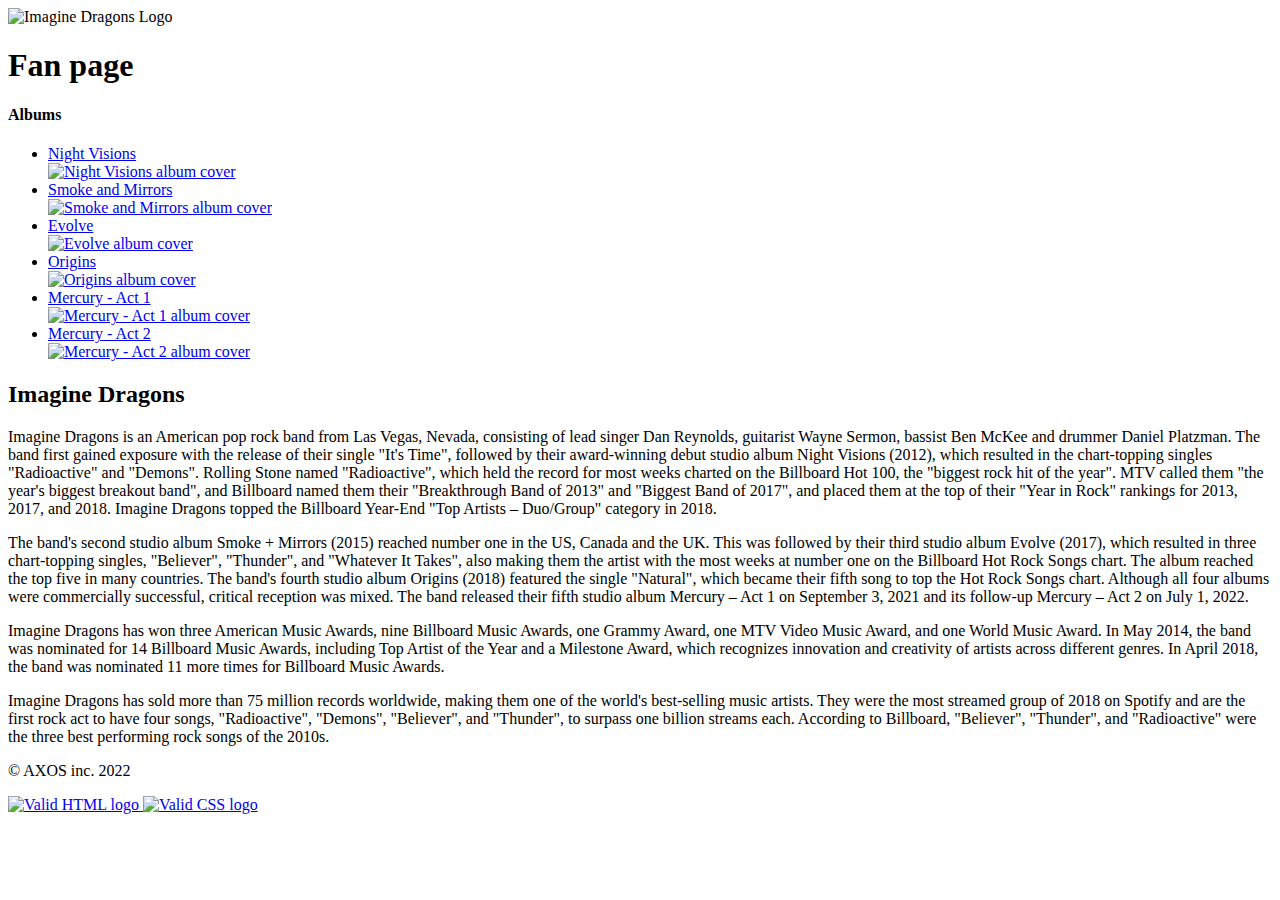
==== index.html @ 6a34cb7f "Create index.html" ====
<!DOCTYPE html>
<html lang="en">
<head>
  <meta http-equiv="Content-Type" content="text/html; charset=UTF-8">
  
  <title>Main page</title>
  <meta name="viewport" content="width=device-width, initial-scale=1">

  <link rel="stylesheet" href="./Main page_files/stylesheet.css">

</head>
<body>

  <div class="wrapper">

    <header class="mainheader">
      <img class="logo" src="./Main page_files/Pictures/ID_Logo2.png" alt="Imagine Dragons Logo" />
      <h1><span>Fan page</span></h1>
    </header>



    <div class="panel">
        <h4>Albums</h4>
        <ul>
          <li><a class="albums" href="./Night visions.html">Night Visions<br><img src="./Main page_files/Pictures/Night_Visions_Cover.jpeg" alt="Night Visions album cover" /> </a></li>
          <li><a class="albums" href="./Smoke_Mirrors.html">Smoke and Mirrors<br><img src="./Main page_files/Pictures/Smoke_And_Mirrors_Cover.png" alt="Smoke and Mirrors album cover" /></a></li>
          <li><a class="albums" href="./Evolve.html">Evolve<br><img src="./Main page_files/Pictures/Evolve_cover.jpg" alt="Evolve album cover" /></a></li>
          <li><a class="albums" href="./Origins.html" alt="Origins album cover" />Origins<br><img src="./Main page_files/Pictures/Origins_cover.png" alt="Origins album cover" /></a></li>
          <li><a class="albums" href="./Mercury.html">Mercury - Act 1<br><img src="./Main page_files/Pictures/Mercury_Act1_Cover.png" alt="Mercury - Act 1 album cover" /></a></li>
          <li><a class="albums" href="./Mercury.html">Mercury - Act 2<br><img src="./Main page_files/Pictures/Mercury_Act2_Cover.png" alt="Mercury - Act 2 album cover" /></a></li>
        </ul>
    </div>

    <div class="content">
      <h2>Imagine Dragons</h2>
      <p>Imagine Dragons is an American pop rock band from Las Vegas, Nevada, consisting of lead singer Dan Reynolds, guitarist Wayne Sermon, bassist Ben McKee and drummer Daniel Platzman. The band first gained exposure with the release of their single "It's Time", followed by their award-winning debut studio album Night Visions (2012), which resulted in the chart-topping singles "Radioactive" and "Demons". Rolling Stone named "Radioactive", which held the record for most weeks charted on the Billboard Hot 100, the "biggest rock hit of the year". MTV called them "the year's biggest breakout band", and Billboard named them their "Breakthrough Band of 2013" and "Biggest Band of 2017", and placed them at the top of their "Year in Rock" rankings for 2013, 2017, and 2018. Imagine Dragons topped the Billboard Year-End "Top Artists – Duo/Group" category in 2018.</p>
      <p>The band's second studio album Smoke + Mirrors (2015) reached number one in the US, Canada and the UK. This was followed by their third studio album Evolve (2017), which resulted in three chart-topping singles, "Believer", "Thunder", and "Whatever It Takes", also making them the artist with the most weeks at number one on the Billboard Hot Rock Songs chart. The album reached the top five in many countries. The band's fourth studio album Origins (2018) featured the single "Natural", which became their fifth song to top the Hot Rock Songs chart. Although all four albums were commercially successful, critical reception was mixed. The band released their fifth studio album Mercury – Act 1 on September 3, 2021 and its follow-up Mercury – Act 2 on July 1, 2022.</p>
      <p>Imagine Dragons has won three American Music Awards, nine Billboard Music Awards, one Grammy Award, one MTV Video Music Award, and one World Music Award. In May 2014, the band was nominated for 14 Billboard Music Awards, including Top Artist of the Year and a Milestone Award, which recognizes innovation and creativity of artists across different genres. In April 2018, the band was nominated 11 more times for Billboard Music Awards.</p>
      <p>Imagine Dragons has sold more than 75 million records worldwide, making them one of the world's best-selling music artists. They were the most streamed group of 2018 on Spotify and are the first rock act to have four songs, "Radioactive", "Demons", "Believer", and "Thunder", to surpass one billion streams each. According to Billboard, "Believer", "Thunder", and "Radioactive" were the three best performing rock songs of the 2010s.</p>
    </div>

    <footer class="mainfooter">
      <p>© AXOS inc. 2022</p>
      <div class = "footerbuttons">
        <a href="https://validator.w3.org/check?uri=referer">
          <img class="htmlvalid" src="./Main page_files/Pictures/html_validator.png" alt="Valid HTML logo">
        </a>

        <a href="https://jigsaw.w3.org/css-validator/check/referer">
          <img class="cssvalid" src="./Main page_files/Pictures/Css_validator.png" alt="Valid CSS logo">
        </a>
      </div>
    </footer>


  </div>



</body></html>
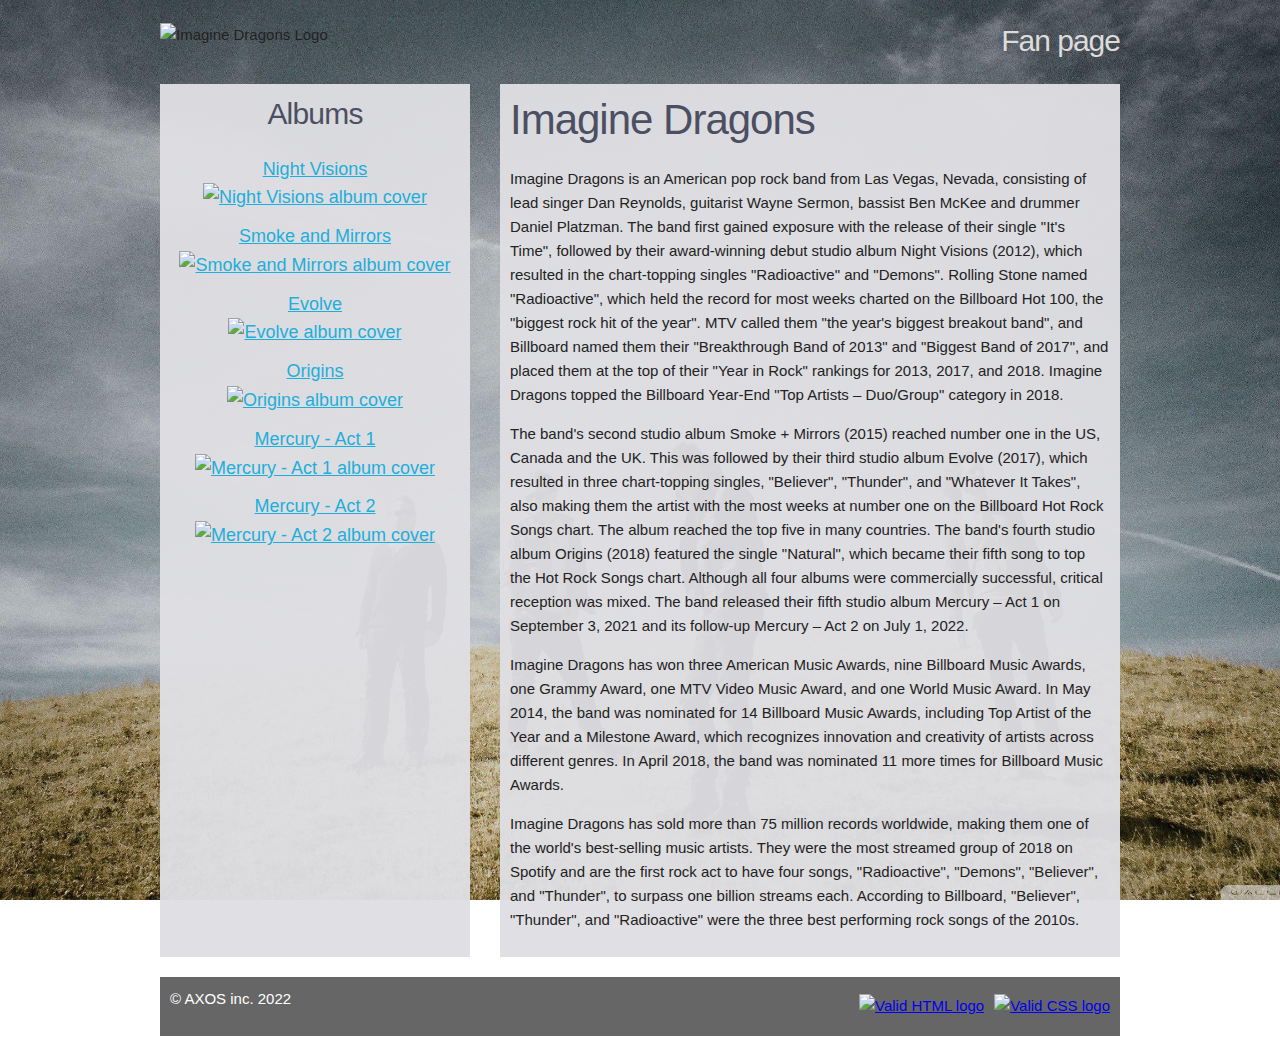
==== commit 92bc10f4: "Update index.html" ====
--- a/index.html
+++ b/index.html
@@ -6,7 +6,7 @@
   <title>Main page</title>
   <meta name="viewport" content="width=device-width, initial-scale=1">
 
-  <link rel="stylesheet" href="./Main page_files/stylesheet.css">
+  <link rel="stylesheet" href="./Main_page_files/stylesheet.css">
 
 </head>
 <body>
--- a/Main_page_files/stylesheet.css
+++ b/Main_page_files/stylesheet.css
@@ -0,0 +1,300 @@
+/* some standard styling, non grid related */
+
+html {
+  box-sizing: border-box;
+}
+*, *:before, *:after {
+  box-sizing: inherit;
+}
+
+body {
+    padding: 0 1em;
+}
+
+.mainheader {
+	margin: 1em 0 -1em 0;
+}
+
+@media (min-width: 550px) {
+	.mainheader {
+		display: flex;
+		justify-content: space-between;
+	}
+}
+
+h2 {
+	color: #4c4f61;
+}
+
+h4 {
+	color: #4c4f61;
+}
+
+.mainheader h1 span {
+	display: block;
+	font-size: 3rem;
+	color: rgb(44, 45, 52);
+}
+
+@media (min-width: 550px) {
+	.mainheader h1 span {
+		color: rgb(220, 220, 220);
+	}
+}
+
+.panel {
+	background-color: #dfdfe3f5;
+	padding: 10px;
+	text-align: center;
+}
+
+.content {
+	background-color: #dfdfe3f5;
+	padding: 10px;
+}
+
+ul {
+	list-style: none;
+	padding-left: 0;
+  	margin-top: 0;
+}
+
+.logo {
+	height: 37px;
+	width: 400px;
+}
+
+.footerbuttons {
+	display: flex;
+	gap: 10px;
+  align-items: center;
+}
+
+body {
+  background-image: url('./Pictures/id_background.jpg');
+  background-repeat: no-repeat;
+  background-attachment: fixed;  
+  background-size: cover;
+  background-position: center center;
+}
+
+.mainheader {
+  grid-area: header;
+}
+
+.content {
+  grid-area: content;
+}
+
+.panel {
+  grid-area: sidebar;
+}
+
+.mainfooter {
+  grid-area: footer;
+}
+
+.wrapper {
+  width: 100%;
+  max-width: 960px;
+  margin: 0 auto;
+  display: grid;
+  grid-row-gap: 10px;
+  grid-template-areas:
+    "header"
+    "content"
+    "sidebar"
+    "footer";
+}
+
+@media (min-width: 550px) {
+
+  .wrapper {
+    grid-column-gap: 2em;
+    grid-row-gap: 20px;
+    grid-template-columns: 2fr 4fr;
+    grid-template-areas:
+      "header  header"
+      "sidebar content"
+      "footer footer"
+  }
+
+
+}
+
+/* Grid
+–––––––––––––––––––––––––––––––––––––––––––––––––– */
+.container {
+  position: relative;
+  width: 100%;
+  max-width: 960px;
+  margin: 0 auto;
+  padding: 0 20px;
+  box-sizing: border-box; }
+
+
+/* For devices larger than 400px */
+@media (min-width: 400px) {
+  .container {
+    width: 85%;
+    padding: 0; }
+}
+
+/* For devices larger than 550px */
+@media (min-width: 550px) {
+  .container {
+    width: 80%; }
+  
+
+}
+
+
+/* Base Styles
+–––––––––––––––––––––––––––––––––––––––––––––––––– */
+
+html {
+  font-size: 62.5%; }
+body {
+  font-size: 1.5em; /* currently ems cause chrome bug misinterpreting rems on body element */
+  line-height: 1.6;
+  font-weight: 400;
+  font-family: "Raleway", "HelveticaNeue", "Helvetica Neue", Helvetica, Arial, sans-serif;
+  color: #222; }
+
+
+/* Typography
+–––––––––––––––––––––––––––––––––––––––––––––––––– */
+h1, h2, h3, h4 {
+  margin-top: 0;
+  margin-bottom: 2rem;
+  font-weight: 300; }
+h1 { font-size: 4.0rem; line-height: 1.2;  letter-spacing: -.1rem;}
+h2 { font-size: 3.6rem; line-height: 1.25; letter-spacing: -.1rem; }
+h3 { font-size: 3.0rem; line-height: 1.3;  letter-spacing: -.1rem; }
+h4 { font-size: 2.4rem; line-height: 1.35; letter-spacing: -.08rem; }
+
+/* Larger than phablet */
+@media (min-width: 550px) {
+  h2 {font-size: 4.2rem;}
+  h3 { font-size: 3.6rem; }
+  h4 { font-size: 3.0rem; }
+}
+
+p {
+  margin-top: 0; }
+
+
+/* Links to Albums pages
+–––––––––––––––––––––––––––––––––––––––––––––––––– */
+.albums {
+  color: #1EAEDB;
+  font-size: 18px;
+}
+
+.albums:hover {
+  color: #0FA0CE;
+  font-size: 20px; 
+}
+
+.albums img {
+  width: 250px;
+  height: 250px;
+}
+
+.albums:hover img {
+  width: 270px;
+  height: 270px;
+}
+
+@media (max-width: 551px) {
+  .albums {
+    color: #1EAEDB;
+    font-size: 20px;
+  }
+  
+  .albums:hover {
+    color: #0FA0CE;
+    font-size: 22px; 
+  }
+  
+  .albums img {
+    width: 270px;
+    height: 270px;
+  }
+  
+  .albums:hover img {
+    width: 290px;
+    height: 290px;
+  }
+}
+
+li {
+  margin-bottom: 1rem; }
+
+
+/* footer media query for smartphones text size is smaller
+--------------------------- */
+
+.mainfooter {
+	background-color: #666;
+	color: #fff;
+	padding: 10px;
+	display: flex;
+	justify-content: space-between;
+}
+
+@media (max-width: 551px) {
+  .mainfooter p {
+    font-size: 13px;
+  }
+}
+
+/* button - validators styling and media query for making them smaller. And hover functionality
+-----------------------------------------*/
+.cssvalid {
+  border:none;
+  width:88px;
+  height:31px;
+  text-decoration:none;
+}
+
+a:hover .cssvalid {
+  border:none;
+  width: 92px;
+  height:32.5px;
+  text-decoration:none;
+}
+
+.htmlvalid {
+  height:31px;
+  width:31px;
+}
+
+a:hover .htmlvalid {
+  height:32.5px;
+  width:32.5px;
+}
+
+@media(max-width: 551px) {
+  .cssvalid {
+    width:82px;
+    height:28.8px;
+  }
+  
+  a:hover .cssvalid {
+    width: 85px;
+    height:29.9px;
+  }
+  
+  .htmlvalid {
+    height:28.8px;
+    width:28.8px;
+  }
+  
+  a:hover .htmlvalid {
+    height:29.9px;
+    width:29.9px;
+  }
+}
+
+
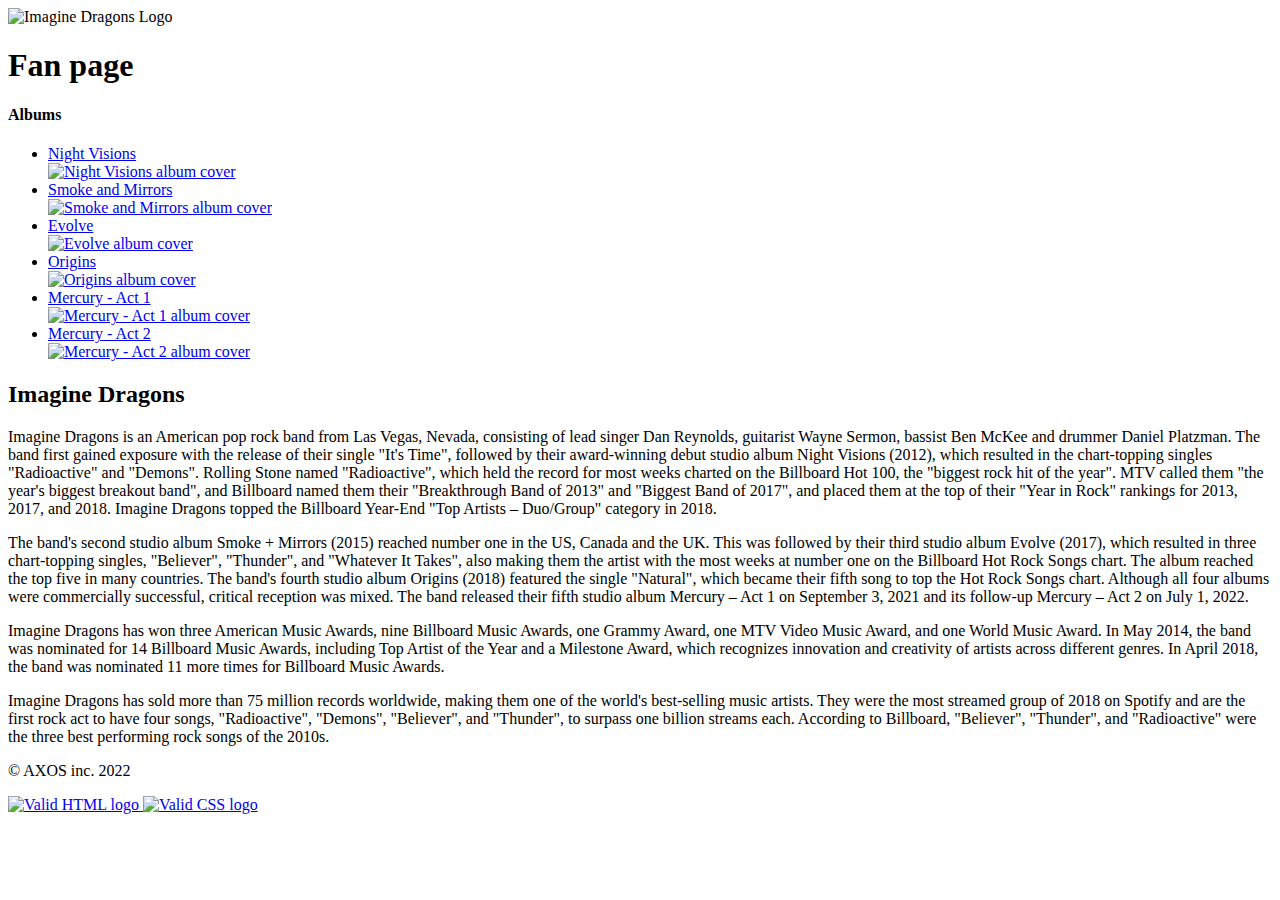
==== commit bec061d3: "Update index.html" ====
--- a/index.html
+++ b/index.html
@@ -6,7 +6,7 @@
   <title>Main page</title>
   <meta name="viewport" content="width=device-width, initial-scale=1">
 
-  <link rel="stylesheet" href="./Main_page_files/stylesheet.css">
+  <link rel="stylesheet" href="./Main page_files/stylesheet.css">
 
 </head>
 <body>
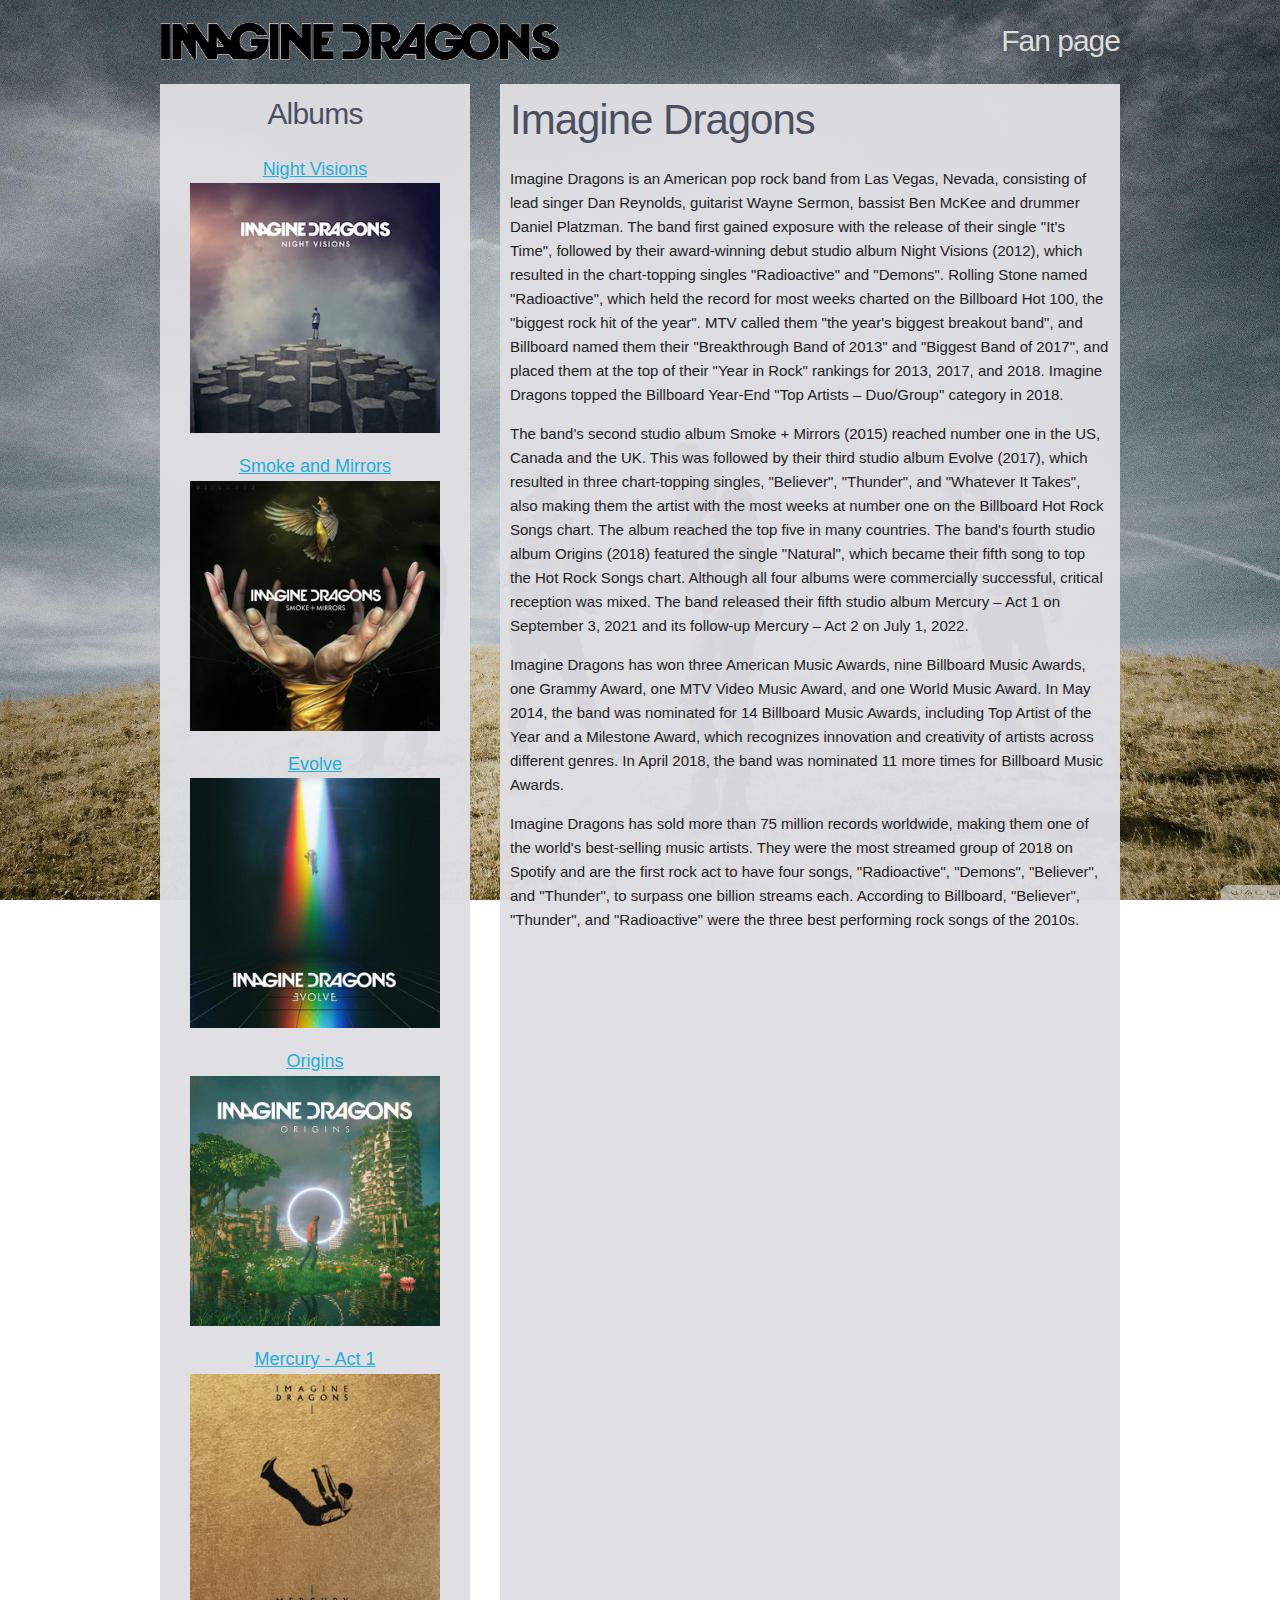
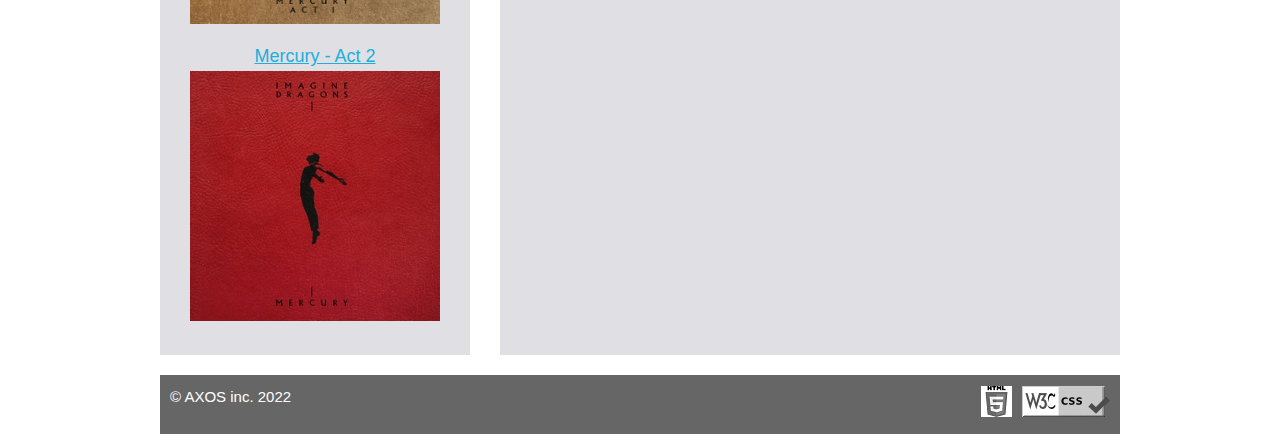
==== commit 2175a1b9: "Update index.html" ====
--- a/index.html
+++ b/index.html
@@ -6,7 +6,7 @@
   <title>Main page</title>
   <meta name="viewport" content="width=device-width, initial-scale=1">
 
-  <link rel="stylesheet" href="./Main page_files/stylesheet.css">
+  <link rel="stylesheet" href="./Index_files/stylesheet.css">
 
 </head>
 <body>
@@ -14,7 +14,7 @@
   <div class="wrapper">
 
     <header class="mainheader">
-      <img class="logo" src="./Main page_files/Pictures/ID_Logo2.png" alt="Imagine Dragons Logo" />
+      <img class="logo" src="./Index_files/Pictures/ID_Logo2.png" alt="Imagine Dragons Logo" />
       <h1><span>Fan page</span></h1>
     </header>
 
@@ -23,12 +23,12 @@
     <div class="panel">
         <h4>Albums</h4>
         <ul>
-          <li><a class="albums" href="./Night visions.html">Night Visions<br><img src="./Main page_files/Pictures/Night_Visions_Cover.jpeg" alt="Night Visions album cover" /> </a></li>
-          <li><a class="albums" href="./Smoke_Mirrors.html">Smoke and Mirrors<br><img src="./Main page_files/Pictures/Smoke_And_Mirrors_Cover.png" alt="Smoke and Mirrors album cover" /></a></li>
-          <li><a class="albums" href="./Evolve.html">Evolve<br><img src="./Main page_files/Pictures/Evolve_cover.jpg" alt="Evolve album cover" /></a></li>
-          <li><a class="albums" href="./Origins.html" alt="Origins album cover" />Origins<br><img src="./Main page_files/Pictures/Origins_cover.png" alt="Origins album cover" /></a></li>
-          <li><a class="albums" href="./Mercury.html">Mercury - Act 1<br><img src="./Main page_files/Pictures/Mercury_Act1_Cover.png" alt="Mercury - Act 1 album cover" /></a></li>
-          <li><a class="albums" href="./Mercury.html">Mercury - Act 2<br><img src="./Main page_files/Pictures/Mercury_Act2_Cover.png" alt="Mercury - Act 2 album cover" /></a></li>
+          <li><a class="albums" href="./Night visions.html">Night Visions<br><img src="./Index_files/Pictures/Night_Visions_Cover.jpeg" alt="Night Visions album cover" /> </a></li>
+          <li><a class="albums" href="./Smoke_Mirrors.html">Smoke and Mirrors<br><img src="./Index_files/Pictures/Smoke_And_Mirrors_Cover.png" alt="Smoke and Mirrors album cover" /></a></li>
+          <li><a class="albums" href="./Evolve.html">Evolve<br><img src="./Index_files/Pictures/Evolve_cover.jpg" alt="Evolve album cover" /></a></li>
+          <li><a class="albums" href="./Origins.html" alt="Origins album cover" />Origins<br><img src="./Index_files/Pictures/Origins_cover.png" alt="Origins album cover" /></a></li>
+          <li><a class="albums" href="./Mercury.html">Mercury - Act 1<br><img src="./Index_files/Pictures/Mercury_Act1_Cover.png" alt="Mercury - Act 1 album cover" /></a></li>
+          <li><a class="albums" href="./Mercury.html">Mercury - Act 2<br><img src="./Index_files/Pictures/Mercury_Act2_Cover.png" alt="Mercury - Act 2 album cover" /></a></li>
         </ul>
     </div>
 
@@ -44,11 +44,11 @@
       <p>© AXOS inc. 2022</p>
       <div class = "footerbuttons">
         <a href="https://validator.w3.org/check?uri=referer">
-          <img class="htmlvalid" src="./Main page_files/Pictures/html_validator.png" alt="Valid HTML logo">
+          <img class="htmlvalid" src="./Index_files/Pictures/html_validator.png" alt="Valid HTML logo">
         </a>
 
         <a href="https://jigsaw.w3.org/css-validator/check/referer">
-          <img class="cssvalid" src="./Main page_files/Pictures/Css_validator.png" alt="Valid CSS logo">
+          <img class="cssvalid" src="./Index_files/Pictures/Css_validator.png" alt="Valid CSS logo">
         </a>
       </div>
     </footer>
--- a/Index_files/stylesheet.css
+++ b/Index_files/stylesheet.css
@@ -0,0 +1,300 @@
+/* some standard styling, non grid related */
+
+html {
+  box-sizing: border-box;
+}
+*, *:before, *:after {
+  box-sizing: inherit;
+}
+
+body {
+    padding: 0 1em;
+}
+
+.mainheader {
+	margin: 1em 0 -1em 0;
+}
+
+@media (min-width: 550px) {
+	.mainheader {
+		display: flex;
+		justify-content: space-between;
+	}
+}
+
+h2 {
+	color: #4c4f61;
+}
+
+h4 {
+	color: #4c4f61;
+}
+
+.mainheader h1 span {
+	display: block;
+	font-size: 3rem;
+	color: rgb(44, 45, 52);
+}
+
+@media (min-width: 550px) {
+	.mainheader h1 span {
+		color: rgb(220, 220, 220);
+	}
+}
+
+.panel {
+	background-color: #dfdfe3f5;
+	padding: 10px;
+	text-align: center;
+}
+
+.content {
+	background-color: #dfdfe3f5;
+	padding: 10px;
+}
+
+ul {
+	list-style: none;
+	padding-left: 0;
+  	margin-top: 0;
+}
+
+.logo {
+	height: 37px;
+	width: 400px;
+}
+
+.footerbuttons {
+	display: flex;
+	gap: 10px;
+  align-items: center;
+}
+
+body {
+  background-image: url('./Pictures/id_background.jpg');
+  background-repeat: no-repeat;
+  background-attachment: fixed;  
+  background-size: cover;
+  background-position: center center;
+}
+
+.mainheader {
+  grid-area: header;
+}
+
+.content {
+  grid-area: content;
+}
+
+.panel {
+  grid-area: sidebar;
+}
+
+.mainfooter {
+  grid-area: footer;
+}
+
+.wrapper {
+  width: 100%;
+  max-width: 960px;
+  margin: 0 auto;
+  display: grid;
+  grid-row-gap: 10px;
+  grid-template-areas:
+    "header"
+    "content"
+    "sidebar"
+    "footer";
+}
+
+@media (min-width: 550px) {
+
+  .wrapper {
+    grid-column-gap: 2em;
+    grid-row-gap: 20px;
+    grid-template-columns: 2fr 4fr;
+    grid-template-areas:
+      "header  header"
+      "sidebar content"
+      "footer footer"
+  }
+
+
+}
+
+/* Grid
+–––––––––––––––––––––––––––––––––––––––––––––––––– */
+.container {
+  position: relative;
+  width: 100%;
+  max-width: 960px;
+  margin: 0 auto;
+  padding: 0 20px;
+  box-sizing: border-box; }
+
+
+/* For devices larger than 400px */
+@media (min-width: 400px) {
+  .container {
+    width: 85%;
+    padding: 0; }
+}
+
+/* For devices larger than 550px */
+@media (min-width: 550px) {
+  .container {
+    width: 80%; }
+  
+
+}
+
+
+/* Base Styles
+–––––––––––––––––––––––––––––––––––––––––––––––––– */
+
+html {
+  font-size: 62.5%; }
+body {
+  font-size: 1.5em; /* currently ems cause chrome bug misinterpreting rems on body element */
+  line-height: 1.6;
+  font-weight: 400;
+  font-family: "Raleway", "HelveticaNeue", "Helvetica Neue", Helvetica, Arial, sans-serif;
+  color: #222; }
+
+
+/* Typography
+–––––––––––––––––––––––––––––––––––––––––––––––––– */
+h1, h2, h3, h4 {
+  margin-top: 0;
+  margin-bottom: 2rem;
+  font-weight: 300; }
+h1 { font-size: 4.0rem; line-height: 1.2;  letter-spacing: -.1rem;}
+h2 { font-size: 3.6rem; line-height: 1.25; letter-spacing: -.1rem; }
+h3 { font-size: 3.0rem; line-height: 1.3;  letter-spacing: -.1rem; }
+h4 { font-size: 2.4rem; line-height: 1.35; letter-spacing: -.08rem; }
+
+/* Larger than phablet */
+@media (min-width: 550px) {
+  h2 {font-size: 4.2rem;}
+  h3 { font-size: 3.6rem; }
+  h4 { font-size: 3.0rem; }
+}
+
+p {
+  margin-top: 0; }
+
+
+/* Links to Albums pages
+–––––––––––––––––––––––––––––––––––––––––––––––––– */
+.albums {
+  color: #1EAEDB;
+  font-size: 18px;
+}
+
+.albums:hover {
+  color: #0FA0CE;
+  font-size: 20px; 
+}
+
+.albums img {
+  width: 250px;
+  height: 250px;
+}
+
+.albums:hover img {
+  width: 270px;
+  height: 270px;
+}
+
+@media (max-width: 551px) {
+  .albums {
+    color: #1EAEDB;
+    font-size: 20px;
+  }
+  
+  .albums:hover {
+    color: #0FA0CE;
+    font-size: 22px; 
+  }
+  
+  .albums img {
+    width: 270px;
+    height: 270px;
+  }
+  
+  .albums:hover img {
+    width: 290px;
+    height: 290px;
+  }
+}
+
+li {
+  margin-bottom: 1rem; }
+
+
+/* footer media query for smartphones text size is smaller
+--------------------------- */
+
+.mainfooter {
+	background-color: #666;
+	color: #fff;
+	padding: 10px;
+	display: flex;
+	justify-content: space-between;
+}
+
+@media (max-width: 551px) {
+  .mainfooter p {
+    font-size: 13px;
+  }
+}
+
+/* button - validators styling and media query for making them smaller. And hover functionality
+-----------------------------------------*/
+.cssvalid {
+  border:none;
+  width:88px;
+  height:31px;
+  text-decoration:none;
+}
+
+a:hover .cssvalid {
+  border:none;
+  width: 92px;
+  height:32.5px;
+  text-decoration:none;
+}
+
+.htmlvalid {
+  height:31px;
+  width:31px;
+}
+
+a:hover .htmlvalid {
+  height:32.5px;
+  width:32.5px;
+}
+
+@media(max-width: 551px) {
+  .cssvalid {
+    width:82px;
+    height:28.8px;
+  }
+  
+  a:hover .cssvalid {
+    width: 85px;
+    height:29.9px;
+  }
+  
+  .htmlvalid {
+    height:28.8px;
+    width:28.8px;
+  }
+  
+  a:hover .htmlvalid {
+    height:29.9px;
+    width:29.9px;
+  }
+}
+
+
